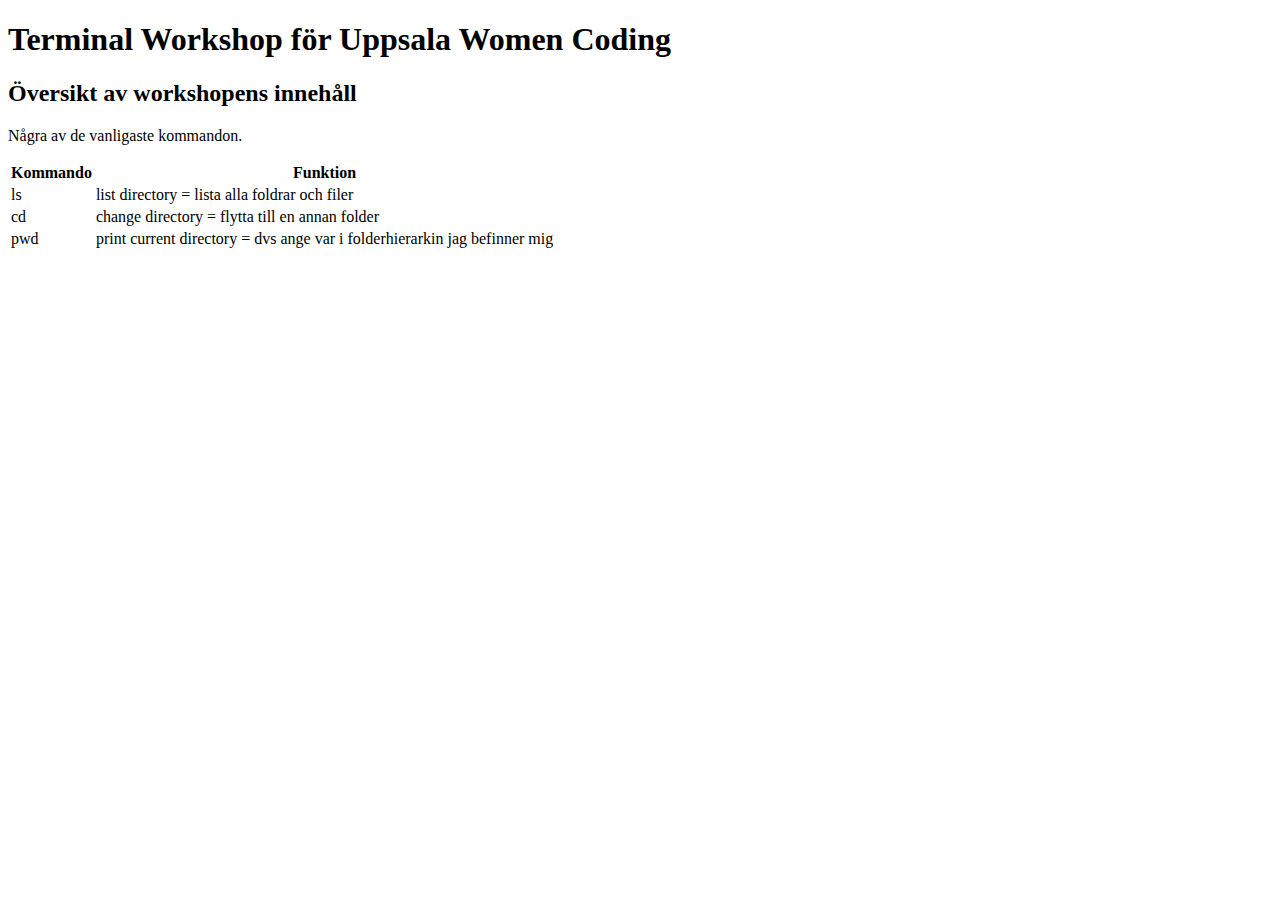
==== index_carolina.html @ 81c5a16c "Add duplicate of index to avoid git merge conflicts when working on the excercises - Will join in th" ====
<!doctype html>
<html lang="sv">
  <head>
    <meta charset="utf-8">
    <meta name="viewport" content="width=device-width, initial-scale=1">
    <title>Bootstrap demo</title>
    <link href="https://cdn.jsdelivr.net/npm/bootstrap@5.2.2/dist/css/bootstrap.min.css" rel="stylesheet" integrity="sha384-Zenh87qX5JnK2Jl0vWa8Ck2rdkQ2Bzep5IDxbcnCeuOxjzrPF/et3URy9Bv1WTRi" crossorigin="anonymous">
    <link rel="stylesheet" href="style.css" />
  </head>
  <body>
  <div class="container-md">
  <h1>Terminal Workshop för Uppsala Women Coding</h1>
    <h2>Översikt av workshopens innehåll</h2>
    <p>Några av de vanligaste kommandon. </p>
    <table class="table table-striped">
      <thead>
      <tr>
        <th scope="col">Kommando</th>
        <th scope="col">Funktion</th>
      </tr>
      </thead>
      <tbody>
      <tr>
        <td>ls</td>
        <td>list directory = lista alla foldrar och filer</td>
      </tr>
      <tr>
        <td>cd</td>
        <td>change directory = flytta till en annan folder</td>
      </tr>
      <tr>
        <td>pwd</td>
        <td>print current directory = dvs ange var i folderhierarkin jag befinner mig</td>
      </tr>
      </tbody>
    </table>
  </div>
    
    <script src="https://cdn.jsdelivr.net/npm/bootstrap@5.2.2/dist/js/bootstrap.bundle.min.js" integrity="sha384-OERcA2EqjJCMA+/3y+gxIOqMEjwtxJY7qPCqsdltbNJuaOe923+mo//f6V8Qbsw3" crossorigin="anonymous"></script>
    <script src="./script.js"></script>
  </body>
</html>
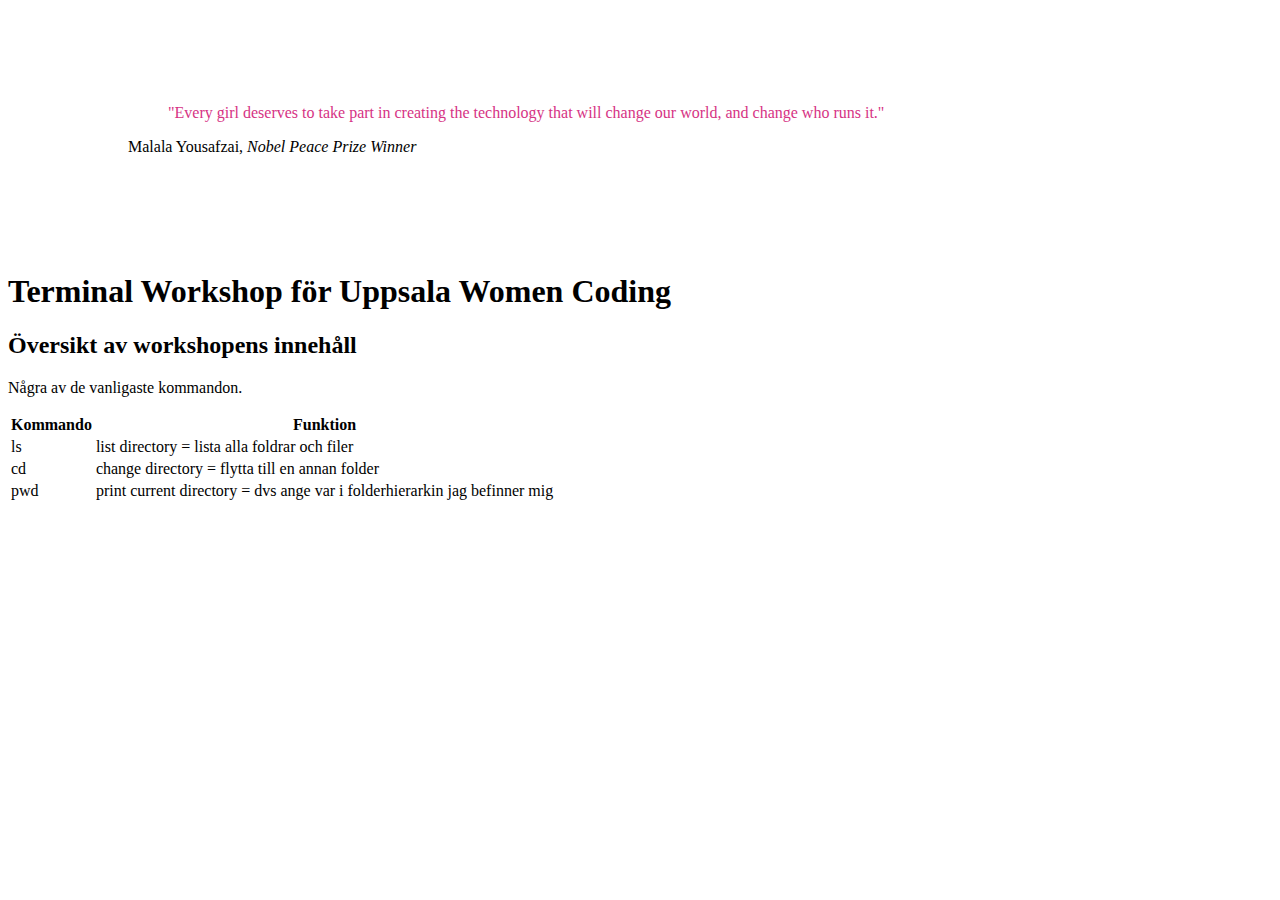
==== commit 0ea538c6: "Add inspirational quote at the top in index + styling" ====
--- a/index_carolina.html
+++ b/index_carolina.html
@@ -8,6 +8,16 @@
     <link rel="stylesheet" href="style.css" />
   </head>
   <body>
+    <div class="container-md" id="quote">
+    <figure class="text-center">
+      <blockquote class="blockquote">
+        <p>"Every girl deserves to take part in creating the technology that will change our world, and change who runs it."</p>
+      </blockquote>
+      <figcaption class="blockquote-footer">
+        Malala Yousafzai, <cite title="Source Title">Nobel Peace Prize Winner</cite>
+      </figcaption>
+    </figure>
+  </div>
   <div class="container-md">
   <h1>Terminal Workshop för Uppsala Women Coding</h1>
     <h2>Översikt av workshopens innehåll</h2>
--- a/style.css
+++ b/style.css
@@ -0,0 +1,7 @@
+#quote {
+  padding: 5em;
+}
+
+.blockquote {
+  color: #d63384;
+}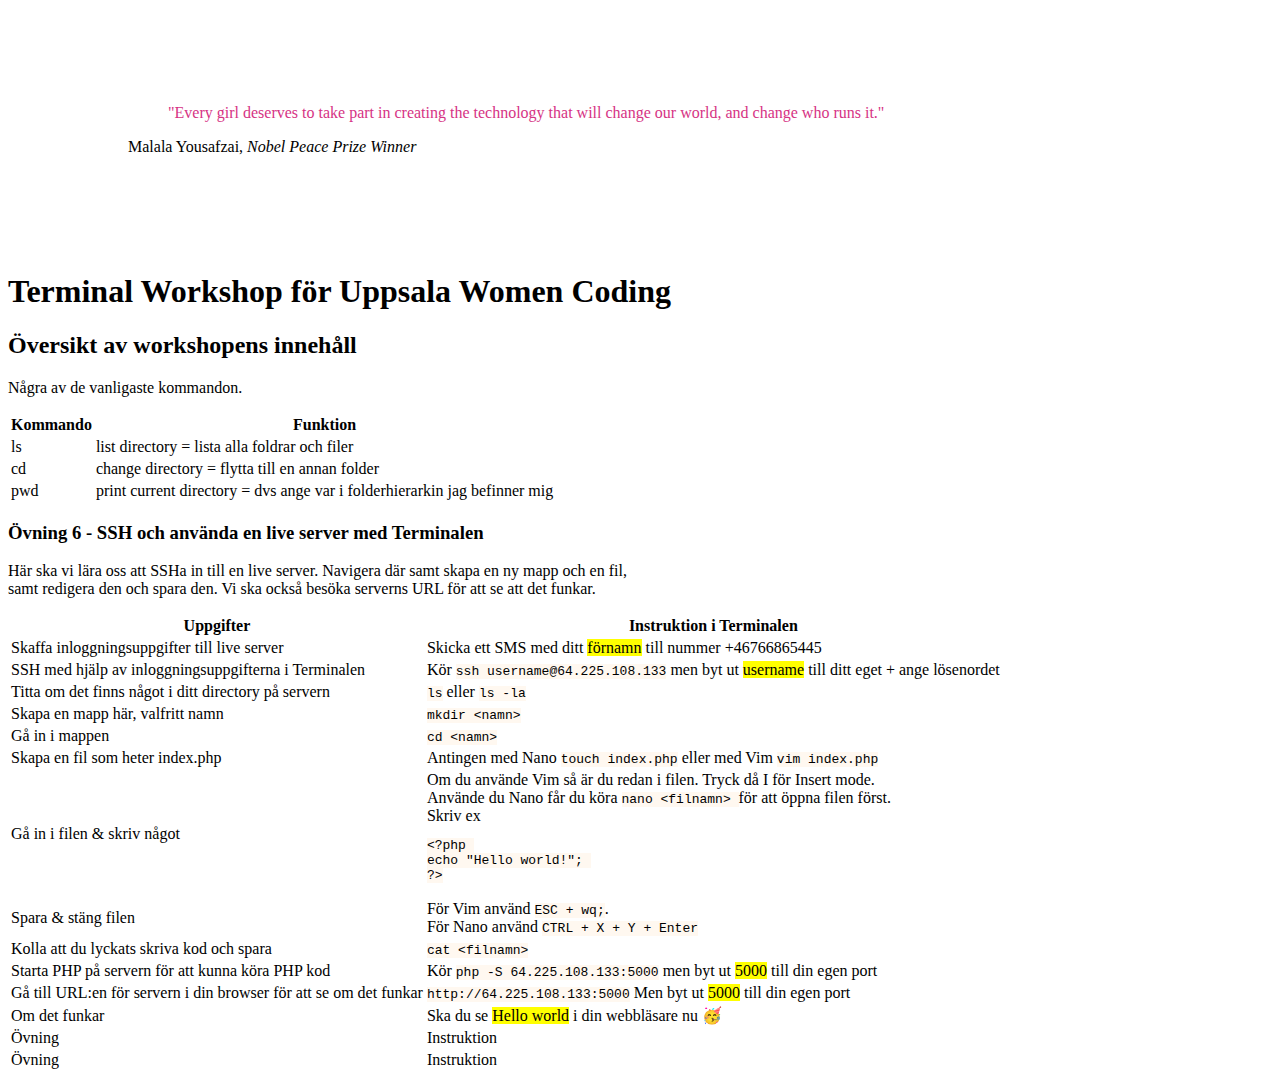
==== commit db124c45: "Add excercise no 6 - SSH to live server + styling of code blocks" ====
--- a/index_carolina.html
+++ b/index_carolina.html
@@ -45,7 +45,84 @@
       </tbody>
     </table>
   </div>
-    
+
+    <!-- START - Carolina adding excercises here - Add these in the original index on Wednesday -->
+  <div class="container-md">
+    <h3>Övning 6 - SSH och använda en live server med Terminalen</h3>
+    <p>Här ska vi lära oss att SSHa in till en live server. Navigera där samt skapa en ny mapp och en fil, 
+      <br>samt redigera den och spara den. Vi ska också besöka serverns URL för att se att det funkar.</p>
+    <table class="table table-striped">
+      <thead>
+        <tr>
+          <th scope="col">Uppgifter</th>
+          <th scope="col">Instruktion i Terminalen</th>
+        </tr>
+      </thead>
+      <tbody>
+        <tr>
+          <td>Skaffa inloggningsuppgifter till live server</td>
+          <td>Skicka ett SMS med ditt <mark>förnamn</mark> till nummer +46766865445</td>
+        </tr>
+        <tr>
+          <td>SSH med hjälp av inloggningsuppgifterna i Terminalen</td>
+          <td>Kör <code>ssh username@64.225.108.133</code> men byt ut <mark>username</mark> till ditt eget + ange lösenordet</td>
+        </tr>
+        <tr>
+          <td>Titta om det finns något i ditt directory på servern</td>
+          <td><code>ls</code> eller <code>ls -la</code></td>
+        </tr>
+        <tr>
+          <td>Skapa en mapp här, valfritt namn</td>
+          <td><code>mkdir &lt;namn&gt;</code></td>
+        </tr>
+        <tr>
+          <td>Gå in i mappen</td>
+          <td><code>cd &lt;namn&gt;</code></td>
+        </tr>
+        <tr>
+          <td>Skapa en fil som heter index.php</td>
+          <td>Antingen med Nano <code>touch index.php</code> eller med Vim <code>vim index.php</code></td>
+        </tr>
+        <tr>
+          <td>Gå in i filen & skriv något</td>
+          <td>Om du använde Vim så är du redan i filen. Tryck då I för Insert mode.
+            <br>Använde du Nano får du köra <code>nano &lt;filnamn&gt; </code> för att öppna filen först.
+            <br>Skriv ex <pre><code>&lt;?php <br>echo "Hello world!"; <br>?></code></pre></td>
+        </tr>
+        <tr>
+          <td>Spara & stäng filen</td>
+          <td>För Vim använd <code>ESC + wq;</code>.
+          <br>För Nano använd <code>CTRL + X + Y + Enter</code></td>
+        </tr>
+        <tr>
+          <td>Kolla att du lyckats skriva kod och spara</td>
+          <td><code>cat &lt;filnamn&gt;</code></td>
+        </tr>
+        <tr>
+          <td>Starta PHP på servern för att kunna köra PHP kod</td>
+          <td>Kör <code>php -S 64.225.108.133:5000</code> men byt ut <mark>5000</mark> till din egen port</td>
+        </tr>
+        <tr>
+          <td>Gå till URL:en för servern i din browser för att se om det funkar</td>
+          <td><code>http://64.225.108.133:5000</code> Men byt ut <mark>5000</mark> till din egen port</td>
+        </tr>
+        <tr>
+          <td>Om det funkar</td>
+          <td>Ska du se <mark>Hello world</mark> i din webbläsare nu&nbsp;🥳</li></td>
+        </tr>
+        <tr>
+          <td>Övning</td>
+          <td>Instruktion</td>
+        </tr>
+        <tr>
+          <td>Övning</td>
+          <td>Instruktion</td>
+        </tr>
+      </tbody>
+    </table>
+  </div>
+   <!-- END - Carolina adding excercises here - Add these in the original index on Wednesday -->
+
     <script src="https://cdn.jsdelivr.net/npm/bootstrap@5.2.2/dist/js/bootstrap.bundle.min.js" integrity="sha384-OERcA2EqjJCMA+/3y+gxIOqMEjwtxJY7qPCqsdltbNJuaOe923+mo//f6V8Qbsw3" crossorigin="anonymous"></script>
     <script src="./script.js"></script>
   </body>
--- a/style.css
+++ b/style.css
@@ -4,4 +4,8 @@
 
 .blockquote {
   color: #d63384;
+}
+
+code {
+  background-color: #FFF8F0;
 }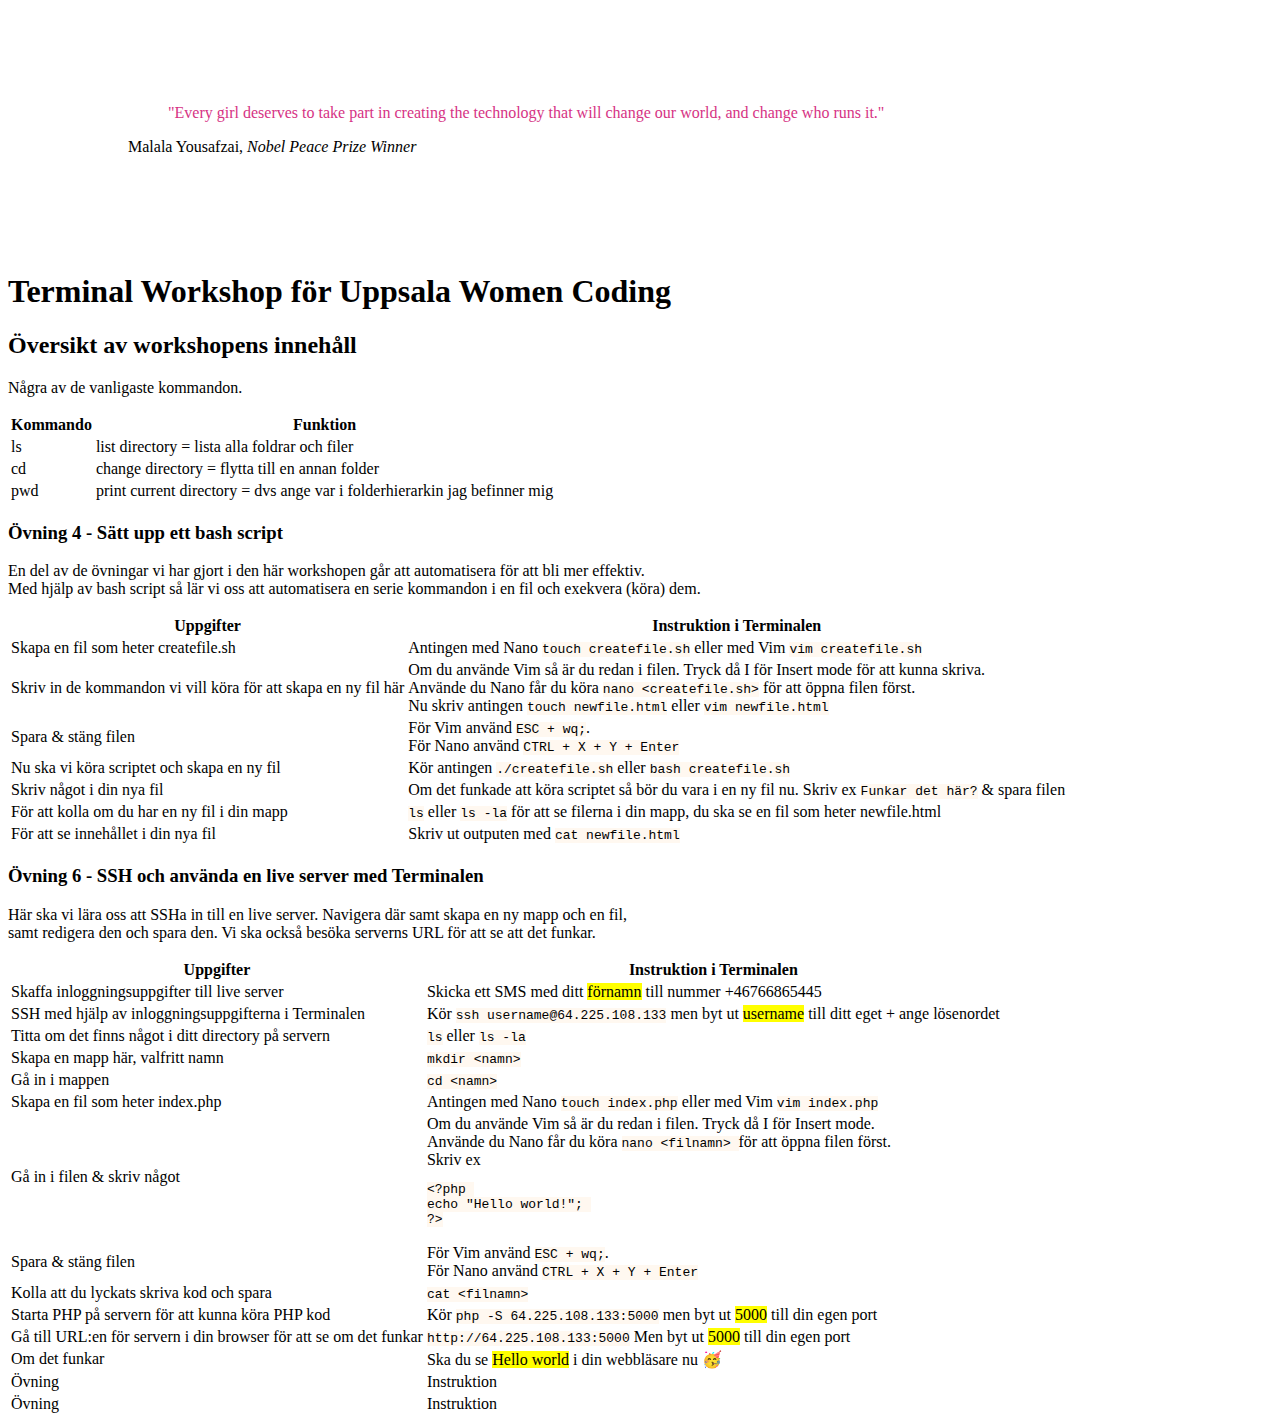
==== commit c9f10885: "Add exercixe no 4 - Create your first bash script" ====
--- a/index_carolina.html
+++ b/index_carolina.html
@@ -47,7 +47,53 @@
   </div>
 
     <!-- START - Carolina adding excercises here - Add these in the original index on Wednesday -->
-  <div class="container-md">
+    <div class="container-md">
+      <h3>Övning 4 - Sätt upp ett bash script</h3>
+      <p>En del av de övningar vi har gjort i den här workshopen går att automatisera för att bli mer effektiv.
+        <br>Med hjälp av bash script så lär vi oss att automatisera en serie kommandon i en fil och exekvera (köra) dem.</p>
+      <table class="table table-striped">
+        <thead>
+          <tr>
+            <th scope="col">Uppgifter</th>
+            <th scope="col">Instruktion i Terminalen</th>
+          </tr>
+        </thead>
+        <tbody>
+          <tr>
+            <td>Skapa en fil som heter createfile.sh</td>
+            <td>Antingen med Nano <code>touch createfile.sh</code> eller med Vim <code>vim createfile.sh</code></td>
+          </tr>
+          <tr>
+            <td>Skriv in de kommandon vi vill köra för att skapa en ny fil här</td>
+            <td>Om du använde Vim så är du redan i filen. Tryck då I för Insert mode för att kunna skriva.
+              <br>Använde du Nano får du köra <code>nano &lt;createfile.sh&gt;</code> för att öppna filen först.
+              <br>Nu skriv antingen <code>touch newfile.html</code> eller <code>vim newfile.html</code>
+          </tr>
+          <tr>
+            <td>Spara & stäng filen</td>
+            <td>För Vim använd <code>ESC + wq;</code>.
+            <br>För Nano använd <code>CTRL + X + Y + Enter</code></td>
+          </tr>
+          <tr>
+            <td>Nu ska vi köra scriptet och skapa en ny fil</td>
+            <td>Kör antingen <code>./createfile.sh</code> eller <code>bash createfile.sh</code></td>
+          </tr>
+          <tr>
+            <td>Skriv något i din nya fil</td>
+            <td>Om det funkade att köra scriptet så bör du vara i en ny fil nu. Skriv ex <code>Funkar det här?</code> & spara filen</td>
+          </tr>
+          <tr>
+            <td>För att kolla om du har en ny fil i din mapp</td>
+            <td><code>ls</code> eller <code>ls -la</code> för att se filerna i din mapp, du ska se en fil som heter newfile.html</td>
+          </tr>
+          <tr>
+            <td>För att se innehållet i din nya fil</td>
+            <td>Skriv ut outputen med <code>cat newfile.html</code></td>
+          </tr>
+        </tbody>
+      </table>
+    </div>
+    <div class="container-md">
     <h3>Övning 6 - SSH och använda en live server med Terminalen</h3>
     <p>Här ska vi lära oss att SSHa in till en live server. Navigera där samt skapa en ny mapp och en fil, 
       <br>samt redigera den och spara den. Vi ska också besöka serverns URL för att se att det funkar.</p>
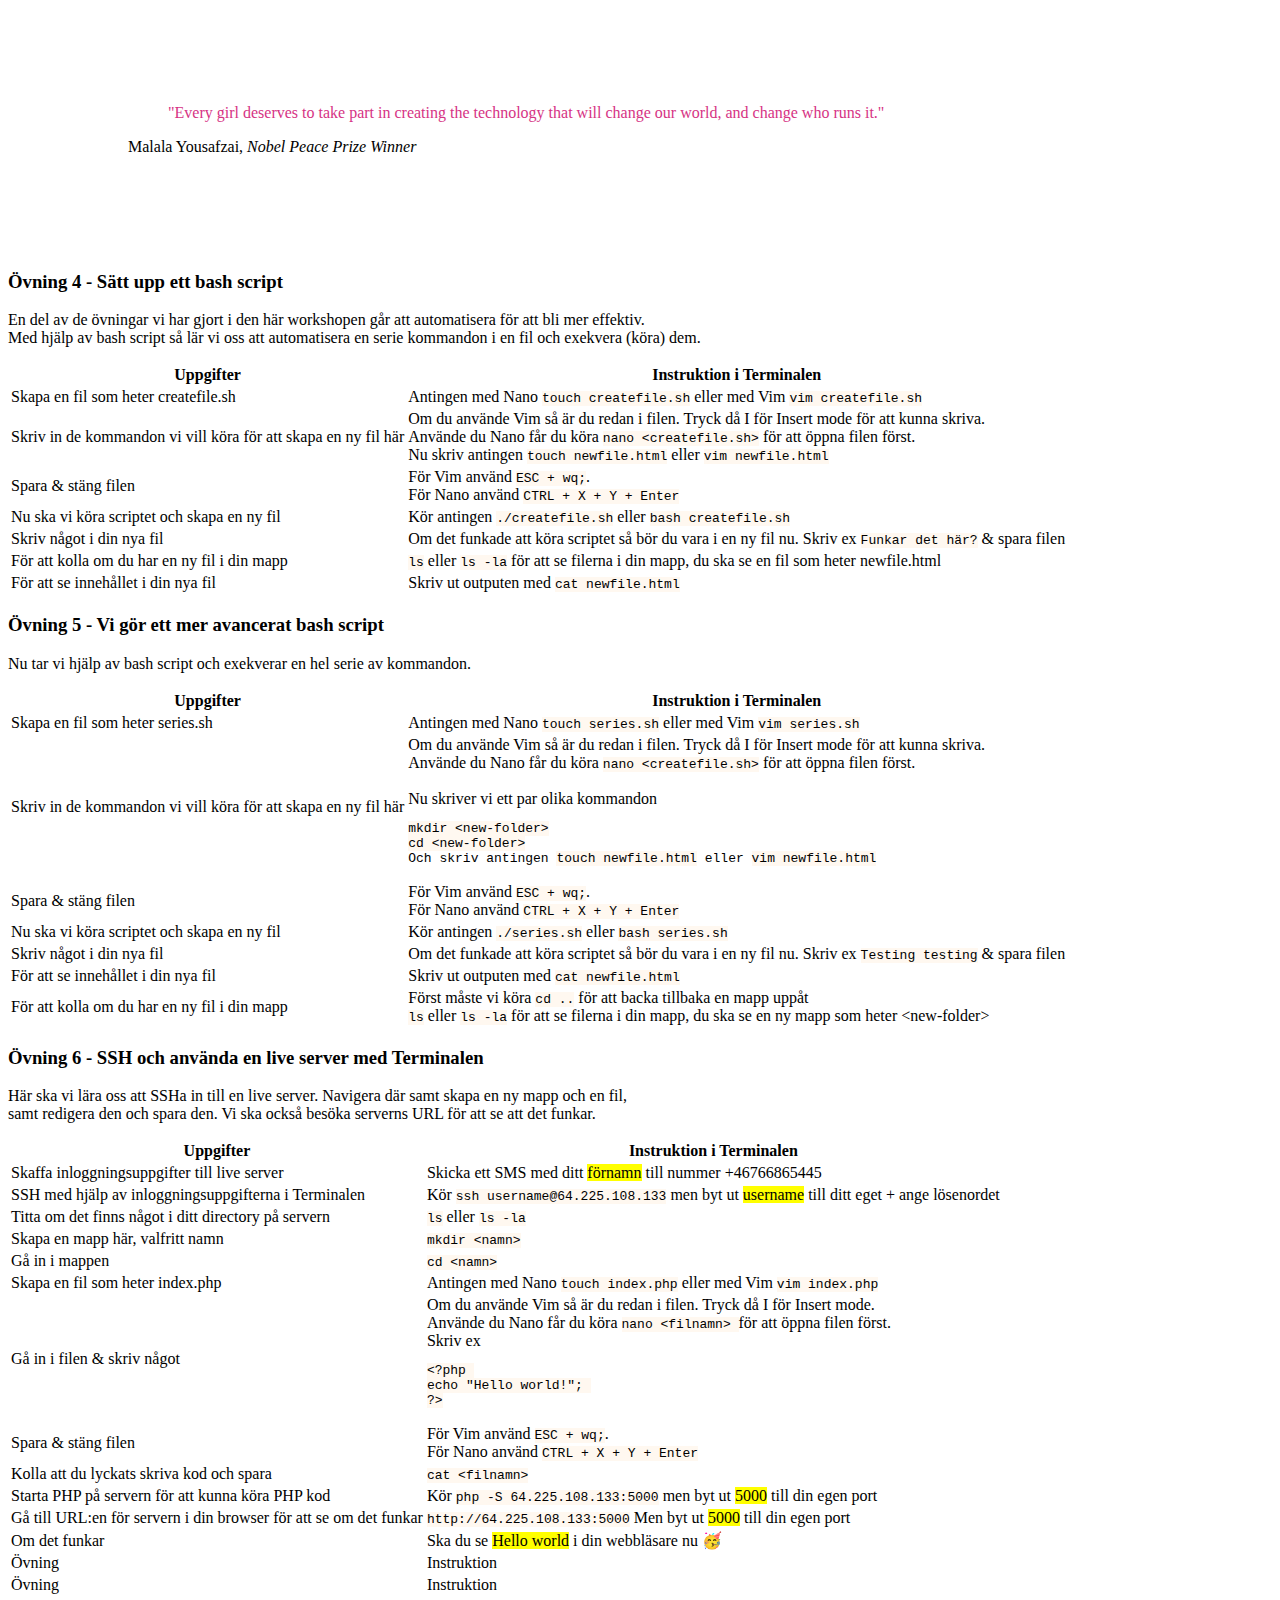
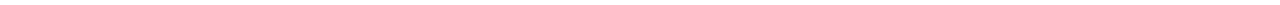
==== commit 0090327a: "Add exercise no 5 - Create a more advanced bash script" ====
--- a/index_carolina.html
+++ b/index_carolina.html
@@ -18,34 +18,6 @@
       </figcaption>
     </figure>
   </div>
-  <div class="container-md">
-  <h1>Terminal Workshop för Uppsala Women Coding</h1>
-    <h2>Översikt av workshopens innehåll</h2>
-    <p>Några av de vanligaste kommandon. </p>
-    <table class="table table-striped">
-      <thead>
-      <tr>
-        <th scope="col">Kommando</th>
-        <th scope="col">Funktion</th>
-      </tr>
-      </thead>
-      <tbody>
-      <tr>
-        <td>ls</td>
-        <td>list directory = lista alla foldrar och filer</td>
-      </tr>
-      <tr>
-        <td>cd</td>
-        <td>change directory = flytta till en annan folder</td>
-      </tr>
-      <tr>
-        <td>pwd</td>
-        <td>print current directory = dvs ange var i folderhierarkin jag befinner mig</td>
-      </tr>
-      </tbody>
-    </table>
-  </div>
-
     <!-- START - Carolina adding excercises here - Add these in the original index on Wednesday -->
     <div class="container-md">
       <h3>Övning 4 - Sätt upp ett bash script</h3>
@@ -89,6 +61,54 @@
           <tr>
             <td>För att se innehållet i din nya fil</td>
             <td>Skriv ut outputen med <code>cat newfile.html</code></td>
+          </tr>
+        </tbody>
+      </table>
+    </div>
+    <div class="container-md">
+      <h3>Övning 5 - Vi gör ett mer avancerat bash script</h3>
+      <p>Nu tar vi hjälp av bash script och exekverar en hel serie av kommandon.</p>
+      <table class="table table-striped">
+        <thead>
+          <tr>
+            <th scope="col">Uppgifter</th>
+            <th scope="col">Instruktion i Terminalen</th>
+          </tr>
+        </thead>
+        <tbody>
+          <tr>
+            <td>Skapa en fil som heter series.sh</td>
+            <td>Antingen med Nano <code>touch series.sh</code> eller med Vim <code>vim series.sh</code></td>
+          </tr>
+          <tr>
+            <td>Skriv in de kommandon vi vill köra för att skapa en ny fil här</td>
+            <td>Om du använde Vim så är du redan i filen. Tryck då I för Insert mode för att kunna skriva.
+              <br>Använde du Nano får du köra <code>nano &lt;createfile.sh&gt;</code> för att öppna filen först.
+              <br><br>Nu skriver vi ett par olika kommandon<pre><code>mkdir &lt;new-folder&gt;
+cd &lt;new-folder&gt;</code>
+Och skriv antingen <code>touch newfile.html</code> eller <code>vim newfile.html</code></pre>
+          </tr>
+          <tr>
+            <td>Spara & stäng filen</td>
+            <td>För Vim använd <code>ESC + wq;</code>.
+            <br>För Nano använd <code>CTRL + X + Y + Enter</code></td>
+          </tr>
+          <tr>
+            <td>Nu ska vi köra scriptet och skapa en ny fil</td>
+            <td>Kör antingen <code>./series.sh</code> eller <code>bash series.sh</code></td>
+          </tr>
+          <tr>
+            <td>Skriv något i din nya fil</td>
+            <td>Om det funkade att köra scriptet så bör du vara i en ny fil nu. Skriv ex <code>Testing testing</code> & spara filen</td>
+          </tr>
+          <tr>
+            <td>För att se innehållet i din nya fil</td>
+            <td>Skriv ut outputen med <code>cat newfile.html</code></td>
+          </tr>
+          <tr>
+            <td>För att kolla om du har en ny fil i din mapp</td>
+            <td>Först måste vi köra <code>cd ..</code> för att backa tillbaka en mapp uppåt
+            <br><code>ls</code> eller <code>ls -la</code> för att se filerna i din mapp, du ska se en ny mapp som heter &lt;new-folder&gt;</td>
           </tr>
         </tbody>
       </table>
--- a/style.css
+++ b/style.css
@@ -1,3 +1,38 @@
+.nav {
+    padding:2rem;
+}
+
+@media screen and (max-width: 1600px) {
+    .nav {
+        display: none;
+    }
+}
+
+.mainText {
+    padding:2rem;
+}
+
+.nav-link {
+    color: #565656;
+}
+
+.nav-link:hover {
+    color: #565656;
+    font-weight: 600;
+}
+
+.alert-secondary {
+    width:50%;
+}
+
+.alert-info {
+    width:80%;
+}
+
+#tableOverview {
+    width:80%;
+}
+
 #quote {
   padding: 5em;
 }
@@ -8,4 +43,5 @@
 
 code {
   background-color: #FFF8F0;
-}+}
+
